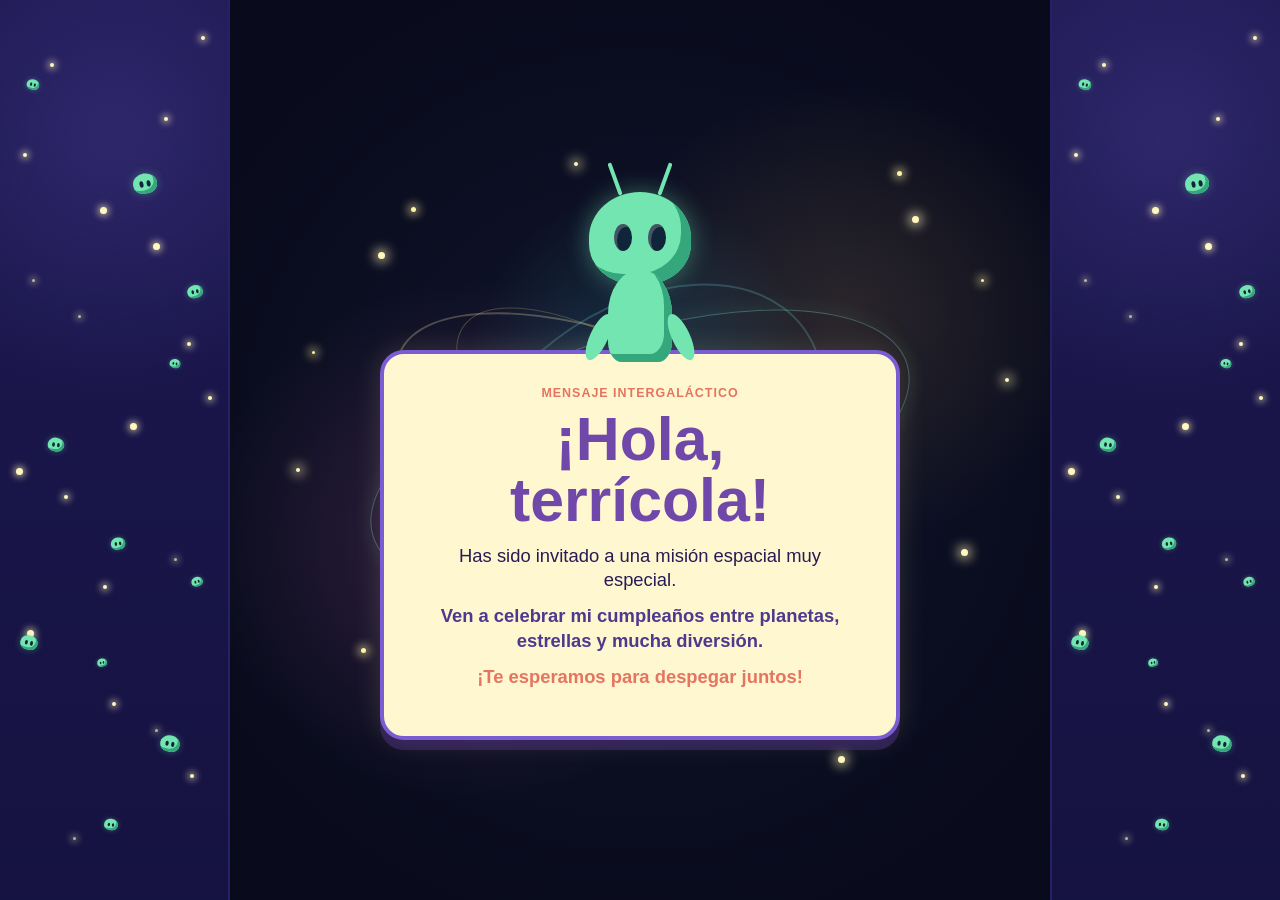
==== cumple.html @ 24489896 "dettalles de la fiesta de cumple" ====
<!doctype html>
<html lang="es">
<head>
	<meta charset="utf-8">
	<meta name="viewport" content="width=device-width, initial-scale=1">
	<title>Invitación espacial</title>
	<link rel="stylesheet" href="styles.css">
</head>
<body class="invitation-page">
	<main class="space-scene" aria-label="Invitación espacial">
		<aside class="side-panel side-panel--left" aria-hidden="true">
			<span class="star star--one"></span><span class="star star--two"></span><span class="star star--three"></span><span class="star star--four"></span><span class="star star--five"></span><span class="star star--six"></span><span class="star star--seven"></span><span class="star star--eight"></span><span class="star star--nine"></span><span class="star star--ten"></span><span class="star star--eleven"></span><span class="star star--twelve"></span><span class="star star--thirteen"></span><span class="star star--fourteen"></span><span class="star star--fifteen"></span><span class="star star--sixteen"></span><span class="star star--seventeen"></span><span class="star star--eighteen"></span><span class="star star--nineteen"></span><span class="star star--twenty"></span>
			<span class="alien alien--top"></span><span class="alien alien--middle"></span><span class="alien alien--bottom"></span><span class="alien alien--four"></span><span class="alien alien--five"></span><span class="alien alien--six"></span><span class="alien alien--seven"></span><span class="alien alien--eight"></span><span class="alien alien--nine"></span><span class="alien alien--ten"></span><span class="alien alien--eleven"></span>
		</aside>

		<section class="invitation-center" aria-live="polite">
			<div class="center-atmosphere" aria-hidden="true">
				<span class="orbit orbit--one"></span>
				<span class="orbit orbit--two"></span>
				<span class="space-particle particle--one"></span>
				<span class="space-particle particle--two"></span>
				<span class="space-particle particle--three"></span>
				<span class="space-particle particle--four"></span>
				<span class="space-particle particle--five"></span>
				<span class="space-particle particle--six"></span>
					<span class="message-star message-star--one"></span>
					<span class="message-star message-star--two"></span>
					<span class="message-star message-star--three"></span>
					<span class="message-star message-star--four"></span>
					<span class="message-star message-star--five"></span>
					<span class="message-star message-star--six"></span>
					<span class="message-star message-star--seven"></span>
					<span class="message-star message-star--eight"></span>
			</div>
			<div id="welcome-scene" class="welcome-scene">
				<div class="main-alien" aria-hidden="true">
					<div class="main-alien-head"><span></span><span></span></div>
					<div class="main-alien-body"></div>
				</div>
				<div class="invitation-card">
					<p class="invitation-kicker">Mensaje intergaláctico</p>
					<h1 id="personal-greeting">¡Hola, terrícola!</h1>
					<p>Has sido invitado a una misión espacial muy especial.</p>
					<p class="invitation-highlight">Ven a celebrar mi cumpleaños entre planetas, estrellas y mucha diversión.</p>
					<p class="invitation-signoff">¡Te esperamos para despegar juntos!</p>
				</div>
			</div>

			<div id="details-scene" class="details-scene" hidden>
				<div class="crew-alien crew-alien--left" aria-hidden="true"><div class="crew-head"><span></span><span></span></div><div class="crew-body"></div></div>
				<div class="crew-alien crew-alien--right" aria-hidden="true"><div class="crew-head"><span></span><span></span></div><div class="crew-body"></div></div>
				<div class="details-card">
					<p class="invitation-kicker">Coordenadas de la misión</p>
					<h1><span id="details-name">Terrícola</span>, ¡te esperamos!</h1>
					<div class="event-detail"><strong>Fecha</strong><span>Sábado 17 de octubre de 2026</span></div>
					<div class="event-detail"><strong>Hora</strong><span>16:00 horas</span></div>
					<div class="event-detail"><strong>Lugar</strong><span>Club Estelar, Calle de las Estrellas 42</span></div>
					<p class="details-message">No faltes... ¡trae mi regalo! O una nave espacial te llevará muy lejos.</p>
					<p class="invitation-signoff">Prepara tu traje espacial y ven a celebrar.</p>
				</div>
			</div>

			<div id="launch-scene" class="launch-scene" hidden>
				<div class="launch-copy">
					<p class="invitation-kicker">Misión iniciada</p>
					<h1>¡Despegamos!</h1>
					<p>Rumbo a la fiesta espacial</p>
				</div>
				<div class="launch-ship" aria-label="Nave espacial despegando">
					<div class="launch-dome"></div>
					<div class="launch-window launch-window--one"></div>
					<div class="launch-window launch-window--two"></div>
					<div class="launch-window launch-window--three"></div>
					<div class="launch-fin launch-fin--left"></div>
					<div class="launch-fin launch-fin--right"></div>
					<div class="launch-flame launch-flame--one"></div>
					<div class="launch-flame launch-flame--two"></div>
					<div class="launch-smoke launch-smoke--one"></div>
					<div class="launch-smoke launch-smoke--two"></div>
					<div class="launch-smoke launch-smoke--three"></div>
				</div>
				<div class="alien-cake" aria-label="Torta infantil de cumpleaños con temática extraterrestre">
					<div class="cake-planet cake-planet--left"></div>
					<div class="cake-planet cake-planet--right"></div>
					<div class="cake-candle cake-candle--one"><span></span></div>
					<div class="cake-candle cake-candle--two"><span></span></div>
					<div class="cake-candle cake-candle--three"><span></span></div>
					<div class="cake-top"><span class="cake-eye"></span><span class="cake-eye"></span></div>
					<div class="cake-layer cake-layer--top"></div>
					<div class="cake-layer cake-layer--bottom"></div>
					<p>¡Feliz cumple!</p>
				</div>
			</div>
		</section>

		<aside class="side-panel side-panel--right" aria-hidden="true">
			<span class="star star--one"></span><span class="star star--two"></span><span class="star star--three"></span><span class="star star--four"></span><span class="star star--five"></span><span class="star star--six"></span><span class="star star--seven"></span><span class="star star--eight"></span><span class="star star--nine"></span><span class="star star--ten"></span><span class="star star--eleven"></span><span class="star star--twelve"></span><span class="star star--thirteen"></span><span class="star star--fourteen"></span><span class="star star--fifteen"></span><span class="star star--sixteen"></span><span class="star star--seventeen"></span><span class="star star--eighteen"></span><span class="star star--nineteen"></span><span class="star star--twenty"></span>
			<span class="alien alien--top"></span><span class="alien alien--middle"></span><span class="alien alien--bottom"></span><span class="alien alien--four"></span><span class="alien alien--five"></span><span class="alien alien--six"></span><span class="alien alien--seven"></span><span class="alien alien--eight"></span><span class="alien alien--nine"></span><span class="alien alien--ten"></span><span class="alien alien--eleven"></span>
		</aside>
	</main>
	<script>
		const name = new URLSearchParams(window.location.search).get("nombre");
		const greeting = document.querySelector("#personal-greeting");
		const detailsName = document.querySelector("#details-name");
		const welcomeScene = document.querySelector("#welcome-scene");
		const detailsScene = document.querySelector("#details-scene");
		const launchScene = document.querySelector("#launch-scene");
		const launchShip = document.querySelector(".launch-ship");

		if (name) {
			greeting.textContent = `¡Hola, ${name}!`;
			detailsName.textContent = name;
		}

		window.setTimeout(() => {
			welcomeScene.classList.add("scene-exit");
			window.setTimeout(() => {
				welcomeScene.hidden = true;
				detailsScene.hidden = false;
				detailsScene.classList.add("scene-enter");

				window.setTimeout(() => {
					detailsScene.classList.add("scene-exit");
					window.setTimeout(() => {
						detailsScene.hidden = true;
						launchScene.hidden = false;
						launchScene.classList.add("scene-enter");
					}, 700);
				}, 8000);
			}, 700);
		}, 8000);

		launchShip.addEventListener("animationend", () => {
			launchScene.classList.add("cake-reveal");
		});
	</script>
</body>
</html>
---- styles.css ----
:root {
	--night: #090b1c;
	--panel: #171444;
	--panel-edge: #262064;
	--star: #fff7bd;
	--alien: #72e5b0;
	--alien-shadow: #35a77c;
}

* {
	box-sizing: border-box;
}

html,
body {
	min-height: 100%;
	margin: 0;
}

body {
	overflow: hidden;
	background: var(--night);
	font-family: "Trebuchet MS", "Arial Rounded MT Bold", sans-serif;
}

.space-scene {
	display: grid;
	grid-template-columns: minmax(110px, 18vw) 1fr minmax(110px, 18vw);
	min-height: 100vh;
	background: radial-gradient(circle at center, #10152c 0, var(--night) 62%);
}

.center-space {
	position: relative;
	min-width: 0;
	text-align: center;
}

.center-space h1 {
	display: flex;
	position: absolute;
	top: clamp(1.5rem, 7vh, 5rem);
	left: 50%;
	align-items: flex-start;
	justify-content: center;
	width: min(94%, 1050px);
	height: clamp(6.5rem, 15vw, 11rem);
	margin: 0;
	transform: translateX(-50%);
	color: #fff5bd;
	font-family: "Arial Rounded MT Bold", "Trebuchet MS", sans-serif;
	font-size: clamp(1.45rem, 5vw, 5rem);
	font-weight: 900;
	line-height: 1;
	letter-spacing: 0;
	text-shadow: 0 4px 0 #4b357e, 0 0 24px rgba(255, 238, 145, 0.24);
}

.center-space h1 span {
	display: block;
	flex: 0 0 auto;
}

.center-space h1 span:nth-child(1) { transform: translateY(3.4rem) rotate(-25deg); }
.center-space h1 span:nth-child(2) { transform: translateY(2.45rem) rotate(-20deg); }
.center-space h1 span:nth-child(3) { transform: translateY(1.7rem) rotate(-15deg); }
.center-space h1 span:nth-child(4) { transform: translateY(1.05rem) rotate(-11deg); }
.center-space h1 span:nth-child(5) { transform: translateY(0.55rem) rotate(-7deg); }
.center-space h1 span:nth-child(6) { transform: translateY(0.2rem) rotate(-4deg); }
.center-space h1 span:nth-child(7) { width: 0.22em; }
.center-space h1 span:nth-child(8) { transform: translateY(-0.05rem) rotate(2deg); }
.center-space h1 span:nth-child(9) { transform: translateY(-0.2rem) rotate(4deg); }
.center-space h1 span:nth-child(10) { transform: translateY(-0.25rem) rotate(5deg); }
.center-space h1 span:nth-child(11) { transform: translateY(-0.2rem) rotate(6deg); }
.center-space h1 span:nth-child(12) { width: 0.22em; }
.center-space h1 span:nth-child(13) { transform: translateY(-0.05rem) rotate(-6deg); }
.center-space h1 span:nth-child(14) { transform: translateY(0.15rem) rotate(-5deg); }
.center-space h1 span:nth-child(15) { transform: translateY(0.45rem) rotate(-4deg); }
.center-space h1 span:nth-child(16) { transform: translateY(0.8rem) rotate(-2deg); }
.center-space h1 span:nth-child(17) { transform: translateY(1.2rem) rotate(2deg); }
.center-space h1 span:nth-child(18) { transform: translateY(1.7rem) rotate(5deg); }
.center-space h1 span:nth-child(19) { transform: translateY(2.2rem) rotate(8deg); }
.center-space h1 span:nth-child(20) { transform: translateY(2.7rem) rotate(12deg); }
.center-space h1 span:nth-child(21) { transform: translateY(3.2rem) rotate(17deg); }
.center-space h1 span:nth-child(22) { transform: translateY(3.7rem) rotate(22deg); }

.landing-stage {
	position: absolute;
	top: 64%;
	left: 50%;
	width: min(92%, 620px);
	height: 330px;
	transform: translate(-50%, -42%) scale(1.2);
	transform-origin: center center;
}

.space-objects {
	position: absolute;
	inset: 0;
	z-index: 1;
}

.planet {
	position: absolute;
	display: block;
	border-radius: 50%;
	box-shadow: inset -12px -10px 0 rgba(40, 26, 94, 0.27), 0 0 18px rgba(255, 255, 255, 0.12);
	animation: planet-drift-one 4.6s ease-in-out infinite alternate;
}

.planet::after {
	content: "";
	position: absolute;
	inset: 18% 10%;
	border: 4px solid rgba(255, 239, 171, 0.5);
	border-left-color: transparent;
	border-right-color: transparent;
	border-radius: 50%;
	transform: rotate(-18deg);
}

.planet--coral {
	top: 10%;
	left: 7%;
	width: 54px;
	height: 54px;
	background: #f47f78;
}

.planet--blue {
	top: 19%;
	right: 5%;
	width: 39px;
	height: 39px;
	background: #65c8df;
	animation: planet-drift-two 5.2s ease-in-out infinite alternate;
}

.planet--gold {
	right: 9%;
	bottom: 18%;
	width: 63px;
	height: 63px;
	background: #f1c85c;
	animation: planet-drift-three 6s ease-in-out infinite alternate;
}

.planet--violet {
	bottom: 8%;
	left: 8%;
	width: 34px;
	height: 34px;
	background: #a77ce6;
	animation: planet-drift-four 4.1s ease-in-out infinite alternate;
}

.comet {
	position: absolute;
	display: block;
	width: 13px;
	height: 13px;
	border-radius: 50%;
	background: #fff3a6;
	box-shadow: 0 0 12px 4px rgba(255, 231, 117, 0.8);
	animation: comet-flight 5s linear infinite;
}

.comet::before {
	content: "";
	position: absolute;
	top: 4px;
	right: 8px;
	width: 75px;
	height: 5px;
	border-radius: 50%;
	background: linear-gradient(90deg, rgba(255, 243, 166, 0.7), transparent);
	transform: rotate(25deg);
	transform-origin: right center;
}

.comet--one {
	top: 25%;
	left: 20%;
	animation-name: comet-flight-one;
	animation-delay: -1s;
}

.comet--two {
	top: 36%;
	right: 18%;
	transform: scale(0.7);
	animation-name: comet-flight-two;
	animation-delay: -3.2s;
}

.comet--three {
	bottom: 27%;
	left: 25%;
	transform: scale(0.55);
	animation-name: comet-flight-three;
	animation-delay: -4s;
}

.spacecraft {
	position: absolute;
	top: 132px;
	left: 50%;
	z-index: 3;
	width: 150px;
	height: 92px;
	transform: translateX(-50%);
	animation: ship-arrival 3.8s cubic-bezier(0.2, 0.8, 0.25, 1) both;
}

.ship-body {
	position: absolute;
	bottom: 12px;
	left: 0;
	width: 150px;
	height: 48px;
	border: 3px solid #7a5dd3;
	border-radius: 50% 50% 42% 42%;
	background: linear-gradient(180deg, #f9d66f, #e77d62);
	box-shadow: 0 8px 0 #7547a7, 0 0 22px rgba(243, 174, 93, 0.55);
}

.ship-body span {
	position: absolute;
	top: 14px;
	width: 10px;
	height: 10px;
	border-radius: 50%;
	background: #8ef4d1;
	box-shadow: 0 0 8px #8ef4d1;
}

.ship-body span:nth-child(1) { left: 27px; }
.ship-body span:nth-child(2) { left: 67px; }
.ship-body span:nth-child(3) { right: 27px; }

.ship-dome {
	position: absolute;
	bottom: 48px;
	left: 48px;
	width: 54px;
	height: 36px;
	border: 3px solid #7a5dd3;
	border-bottom: 0;
	border-radius: 54px 54px 0 0;
	background: #78dce2;
	box-shadow: inset 0 6px rgba(255, 255, 255, 0.25);
}

.ship-leg {
	position: absolute;
	bottom: 4px;
	width: 26px;
	height: 17px;
	border-bottom: 4px solid #f9d66f;
	border-radius: 50%;
}

.ship-leg--left { left: 20px; transform: rotate(-17deg); }
.ship-leg--right { right: 20px; transform: rotate(17deg); }

.ship-flame {
	position: absolute;
	bottom: -10px;
	left: 65px;
	width: 20px;
	height: 25px;
	border-radius: 45% 45% 60% 60%;
	background: #ffef78;
	box-shadow: 0 0 18px 7px rgba(255, 135, 65, 0.55);
	animation: flame-flicker 0.18s ease-in-out infinite alternate;
}

.landing-shadow {
	position: absolute;
	bottom: 44px;
	left: 50%;
	width: 210px;
	height: 20px;
	border-radius: 50%;
	background: rgba(93, 113, 218, 0.24);
	filter: blur(5px);
	transform: translateX(-50%);
	animation: shadow-arrival 3.8s ease-out both;
}

.alien-visitor {
	position: absolute;
	left: 50%;
	z-index: 4;
	width: 64px;
	height: 100px;
	top: 50px;
	transform: translateX(-50%) translateY(70px);
	opacity: 0;
	animation: alien-emerge 0.9s 3.5s ease-out forwards;
}

.visitor-head {
	position: absolute;
	top: 0;
	left: 9px;
	width: 46px;
	height: 42px;
	border-radius: 55% 55% 48% 48%;
	background: var(--alien);
	box-shadow: inset -5px -5px 0 var(--alien-shadow), 0 0 14px rgba(114, 229, 176, 0.35);
}

.visitor-head::before,
.visitor-head::after {
	content: "";
	position: absolute;
	top: -12px;
	width: 2px;
	height: 14px;
	background: var(--alien);
}

.visitor-head::before { left: 11px; transform: rotate(-20deg); }
.visitor-head::after { right: 11px; transform: rotate(20deg); }

.visitor-head span {
	position: absolute;
	top: 15px;
	width: 8px;
	height: 12px;
	border-radius: 50%;
	background: #10243a;
}

.visitor-head span:first-child { left: 11px; }
.visitor-head span:last-child { right: 11px; }

.visitor-body {
	position: absolute;
	top: 35px;
	left: 16px;
	width: 32px;
	height: 53px;
	border-radius: 48% 48% 20% 20%;
	background: var(--alien);
	box-shadow: inset -4px -4px 0 var(--alien-shadow);
}

.speech-bubble {
	position: absolute;
	top: -58px;
	left: 45px;
	width: 235px;
	padding: 13px 15px;
	border: 3px solid #7a5dd3;
	border-radius: 16px;
	background: #fff7cf;
	color: #271b55;
	font-size: 0.9rem;
	line-height: 1.2;
	box-shadow: 5px 6px 0 rgba(74, 47, 123, 0.45);
}

.speech-bubble::before {
	content: "";
	position: absolute;
	bottom: 8px;
	left: -15px;
	width: 18px;
	height: 18px;
	border-bottom: 3px solid #7a5dd3;
	border-left: 3px solid #7a5dd3;
	background: #fff7cf;
	transform: skewY(-35deg) rotate(10deg);
}

.speech-bubble p {
	position: relative;
	z-index: 1;
	margin: 0 0 10px;
	font-weight: 700;
}

.speech-bubble form {
	display: flex;
	gap: 6px;
}

.speech-bubble input,
.speech-bubble button {
	min-height: 30px;
	border: 2px solid #7a5dd3;
	font: inherit;
}

.speech-bubble input {
	min-width: 0;
	width: 100%;
	padding: 4px 7px;
	border-radius: 8px;
}

.speech-bubble button {
	padding: 4px 8px;
	border-radius: 8px;
	background: #f3a24d;
	color: #271b55;
	font-weight: 700;
	cursor: pointer;
}

.party-button {
	display: block;
	width: 100%;
	margin-top: 8px;
	padding: 7px 9px;
	border: 0;
	border-radius: 8px;
	background: #72e5b0;
	color: #10243a;
	font: inherit;
	font-weight: 900;
	cursor: pointer;
	box-shadow: 0 3px 0 #35a77c;
}

.party-button:hover,
.party-button:focus-visible {
	background: #8ef4d1;
}

.sr-only {
	position: absolute;
	width: 1px;
	height: 1px;
	padding: 0;
	margin: -1px;
	overflow: hidden;
	clip: rect(0, 0, 0, 0);
	white-space: nowrap;
	border: 0;
}

@keyframes ship-arrival {
	0% { transform: translate(-50%, -105vh) rotate(-12deg); }
	72% { transform: translate(-50%, 0) rotate(5deg); }
	84% { transform: translate(-50%, -13px) rotate(-2deg); }
	100% { transform: translate(-50%, 0) rotate(0); }
}

@keyframes shadow-arrival {
	0%, 50% { opacity: 0; transform: translateX(-50%) scale(0.3); }
	100% { opacity: 1; transform: translateX(-50%) scale(1); }
}

@keyframes alien-emerge {
	0% { opacity: 0; transform: translateX(-50%) translateY(70px); }
	100% { opacity: 1; transform: translateX(-50%) translateY(0); }
}

@keyframes flame-flicker {
	from { transform: scaleY(0.75); }
	to { transform: scaleY(1.15); }
}

@keyframes planet-drift-one {
	from { transform: translate(-10px, -8px) rotate(-8deg); }
	to { transform: translate(15px, 11px) rotate(9deg); }
}

@keyframes planet-drift-two {
	from { transform: translate(12px, 8px) rotate(7deg); }
	to { transform: translate(-16px, -13px) rotate(-12deg); }
}

@keyframes planet-drift-three {
	from { transform: translate(-15px, 10px) rotate(5deg); }
	to { transform: translate(9px, -16px) rotate(-8deg); }
}

@keyframes planet-drift-four {
	from { transform: translate(8px, -12px) rotate(-10deg); }
	to { transform: translate(-12px, 8px) rotate(13deg); }
}

@keyframes comet-flight {
	0% { opacity: 0; transform: translate(-40px, 30px) scale(0.7); }
	15%, 75% { opacity: 1; }
	100% { opacity: 0; transform: translate(110px, -80px) scale(1); }
}

@keyframes comet-flight-one {
	0% { opacity: 0; transform: translate(-40px, 30px) rotate(10deg) scale(0.7); }
	15%, 75% { opacity: 1; }
	100% { opacity: 0; transform: translate(110px, -80px) rotate(10deg) scale(1); }
}

@keyframes comet-flight-two {
	0% { opacity: 0; transform: translate(35px, -25px) rotate(-35deg) scale(0.7); }
	15%, 75% { opacity: 1; }
	100% { opacity: 0; transform: translate(-120px, 90px) rotate(-35deg) scale(1); }
}

@keyframes comet-flight-three {
	0% { opacity: 0; transform: translate(-20px, -35px) rotate(65deg) scale(0.7); }
	15%, 75% { opacity: 1; }
	100% { opacity: 0; transform: translate(75px, 105px) rotate(65deg) scale(1); }
}

.side-panel {
	position: relative;
	overflow: hidden;
	min-height: 100vh;
	border-color: var(--panel-edge);
	background-color: var(--panel);
	background-image:
		radial-gradient(circle at 50% 15%, rgba(77, 65, 153, 0.38), transparent 34%),
		linear-gradient(180deg, rgba(34, 27, 91, 0.55), rgba(15, 13, 53, 0.2));
}

.side-panel--left {
	border-right: 2px solid var(--panel-edge);
}

.side-panel--right {
	border-left: 2px solid var(--panel-edge);
}

.star {
	position: absolute;
	width: 4px;
	aspect-ratio: 1;
	border-radius: 50%;
	background: var(--star);
	box-shadow: 0 0 7px 2px rgba(255, 247, 189, 0.65);
}

.side-panel .star {
	animation: side-star-twinkle 2.6s ease-in-out infinite alternate;
}

.side-panel .star--two,
.side-panel .star--seven,
.side-panel .star--thirteen,
.side-panel .star--nineteen {
	animation-delay: -0.9s;
}

.side-panel .star--four,
.side-panel .star--ten,
.side-panel .star--sixteen {
	animation-delay: -1.7s;
}

.star:nth-child(3n) {
	width: 7px;
}

.star:nth-child(4n) {
	width: 3px;
	opacity: 0.7;
}

.star--one { top: 7%; left: 22%; }
.star--two { top: 13%; left: 72%; }
.star--three { top: 23%; left: 44%; }
.star--four { top: 31%; left: 14%; }
.star--five { top: 38%; left: 82%; }
.star--six { top: 47%; left: 57%; }
.star--seven { top: 55%; left: 28%; }
.star--eight { top: 62%; left: 76%; }
.star--nine { top: 70%; left: 12%; }
.star--ten { top: 78%; left: 49%; }
.star--eleven { top: 86%; left: 83%; }
.star--twelve { top: 93%; left: 32%; }
.star--thirteen { top: 4%; left: 88%; }
.star--fourteen { top: 17%; left: 10%; }
.star--fifteen { top: 27%; left: 67%; }
.star--sixteen { top: 35%; left: 34%; }
.star--seventeen { top: 44%; left: 91%; }
.star--eighteen { top: 52%; left: 7%; }
.star--nineteen { top: 65%; left: 45%; }
.star--twenty { top: 81%; left: 68%; }

.alien {
	position: absolute;
	width: 30px;
	height: 25px;
	border-radius: 55% 55% 48% 48%;
	background: var(--alien);
	box-shadow: inset -4px -4px 0 var(--alien-shadow), 0 0 12px rgba(114, 229, 176, 0.35);
}

.side-panel .alien {
	animation: side-alien-float 3.4s ease-in-out infinite alternate;
}

.side-panel .alien--middle,
.side-panel .alien--six,
.side-panel .alien--ten {
	animation-delay: -1.2s;
}

.side-panel .alien--bottom,
.side-panel .alien--seven,
.side-panel .alien--eleven {
	animation-delay: -2.1s;
}

.alien::before,
.alien::after {
	content: "";
	position: absolute;
	top: 9px;
	width: 5px;
	height: 8px;
	border-radius: 50%;
	background: #10243a;
}

.alien::before { left: 8px; }
.alien::after { right: 8px; }

.alien--top {
	top: 19%;
	left: 57%;
	transform: rotate(-9deg) scale(0.8);
}

.alien--middle {
	top: 48%;
	left: 18%;
	transform: rotate(7deg) scale(0.55);
}

.alien--bottom {
	right: 19%;
	bottom: 16%;
	transform: rotate(12deg) scale(0.65);
}

.alien--four {
	top: 8%;
	left: 8%;
	transform: rotate(15deg) scale(0.42);
}

.alien--five {
	top: 31%;
	right: 8%;
	transform: rotate(-13deg) scale(0.52);
}

.alien--six {
	top: 39%;
	left: 70%;
	transform: rotate(10deg) scale(0.36);
}

.alien--seven {
	top: 59%;
	left: 45%;
	transform: rotate(-8deg) scale(0.48);
}

.alien--eight {
	top: 70%;
	left: 6%;
	transform: rotate(13deg) scale(0.58);
}

.alien--nine {
	right: 7%;
	bottom: 34%;
	transform: rotate(-16deg) scale(0.38);
}

.alien--ten {
	right: 45%;
	bottom: 7%;
	transform: rotate(7deg) scale(0.46);
}

.alien--eleven {
	left: 38%;
	bottom: 25%;
	transform: rotate(-11deg) scale(0.32);
}

.alien--top::marker,
.alien--bottom::marker {
	content: "";
}

@media (max-width: 520px) {
	.space-scene {
		grid-template-columns: 28vw 1fr 28vw;
	}

	.landing-stage {
		top: 61%;
		transform: translate(-50%, -42%) scale(0.82);
	}

	.side-panel--left {
		border-right-width: 1px;
	}

	.side-panel--right {
		border-left-width: 1px;
	}

	.alien {
		transform: scale(0.7);
	}
}

.invitation-center {
	position: relative;
	display: flex;
	flex-direction: column;
	align-items: center;
	justify-content: center;
	min-width: 0;
	padding: 4rem 2rem 2rem;
	text-align: center;
}

.welcome-scene {
	display: flex;
	position: relative;
	flex-direction: column;
	align-items: center;
	justify-content: center;
	width: 100%;
	height: 100%;
}

.welcome-scene[hidden] {
	display: none;
}

.scene-exit {
	animation: scene-exit 0.7s ease-in forwards;
}

.details-scene {
	display: flex;
	position: relative;
	flex-direction: column;
	align-items: center;
	justify-content: center;
	width: 100%;
	height: 100%;
}

.details-scene[hidden] {
	display: none;
}

.launch-scene {
	display: flex;
	position: relative;
	flex-direction: column;
	align-items: center;
	justify-content: center;
	width: 100%;
	height: 100%;
	min-height: 100vh;
	overflow: hidden;
}

.launch-scene[hidden] {
	display: none;
}

.launch-copy {
	position: absolute;
	top: 1.5%;
	z-index: 5;
	color: #fff5bd;
	text-align: center;
	text-shadow: 0 4px 0 #4b357e, 0 0 20px rgba(255, 238, 145, 0.35);
}

.launch-copy .invitation-kicker {
	margin-bottom: 0.5rem;
	color: #8ef4d1;
}

.launch-copy h1 {
	margin: 0;
	font-family: "Arial Rounded MT Bold", "Trebuchet MS", sans-serif;
	font-size: clamp(2.7rem, 7vw, 6rem);
	line-height: 0.95;
}

.launch-copy p:last-child {
	margin: 0.8rem 0 0;
	font-size: clamp(1rem, 2.2vw, 1.4rem);
	font-weight: 700;
}

.launch-ship {
	position: relative;
	z-index: 4;
	width: 250px;
	height: 410px;
	margin-top: 5rem;
	animation: launch-takeoff 5.5s cubic-bezier(0.32, 0.05, 0.7, 0.25) forwards;
}

.launch-ship::after {
	content: "";
	position: absolute;
	bottom: -35px;
	left: 50%;
	width: 260px;
	height: 32px;
	border-radius: 50%;
	background: rgba(114, 229, 176, 0.24);
	filter: blur(9px);
	transform: translateX(-50%);
}

.launch-dome {
	position: absolute;
	top: 0;
	left: 50px;
	width: 150px;
	height: 122px;
	border: 8px solid #6948a4;
	border-bottom: 0;
	border-radius: 150px 150px 0 0;
	background: linear-gradient(135deg, #93f0e2, #4eb4dc);
	box-shadow: inset 15px 12px rgba(255, 255, 255, 0.32), 0 0 28px rgba(120, 220, 226, 0.42);
}

.launch-dome::after {
	content: "";
	position: absolute;
	top: 18px;
	left: 30px;
	width: 30px;
	height: 50px;
	border-radius: 50%;
	background: rgba(255, 255, 255, 0.38);
	transform: rotate(28deg);
}

.launch-window {
	position: absolute;
	top: 150px;
	z-index: 2;
	width: 38px;
	height: 38px;
	border: 4px solid #6948a4;
	border-radius: 50%;
	background: #8ef4d1;
	box-shadow: 0 0 14px rgba(142, 244, 209, 0.8);
}

.launch-window--one { left: 36px; }
.launch-window--two { left: 106px; background: #fff0a2; }
.launch-window--three { right: 36px; background: #f79b86; }

.launch-ship::before {
	content: "";
	position: absolute;
	top: 100px;
	left: 0;
	width: 250px;
	height: 210px;
	border: 8px solid #6948a4;
	border-radius: 50% 50% 26% 26%;
	background: linear-gradient(180deg, #f7d56c 0%, #ec8a67 62%, #cb5d83 100%);
	box-shadow: inset -16px -12px rgba(104, 45, 127, 0.2), 0 12px 0 #7043a1, 0 0 32px rgba(243, 174, 93, 0.5);
}

.launch-fin {
	position: absolute;
	top: 245px;
	z-index: 1;
	width: 65px;
	height: 105px;
	background: #7147a7;
}

.launch-fin--left {
	left: -22px;
	border-radius: 80% 0 20% 20%;
	transform: rotate(15deg);
}

.launch-fin--right {
	right: -22px;
	border-radius: 0 80% 20% 20%;
	transform: rotate(-15deg);
}

.launch-flame {
	position: absolute;
	z-index: 0;
	border-radius: 50% 50% 65% 65%;
	background: #fff3a6;
	box-shadow: 0 0 30px 13px rgba(255, 132, 64, 0.65);
	animation: launch-flame 0.24s ease-in-out infinite alternate;
}

.launch-flame--one {
	bottom: -105px;
	left: 68px;
	width: 58px;
	height: 135px;
}

.launch-flame--two {
	bottom: -84px;
	left: 142px;
	width: 40px;
	height: 108px;
	background: #ffb65c;
	animation-delay: -0.12s;
}

.launch-smoke {
	position: absolute;
	z-index: 0;
	border-radius: 50%;
	background: rgba(221, 231, 255, 0.35);
	filter: blur(3px);
	animation: smoke-rise 2.5s ease-out infinite;
}

.launch-smoke--one { bottom: -48px; left: -4px; width: 70px; height: 45px; }
.launch-smoke--two { right: -2px; bottom: -58px; width: 90px; height: 52px; animation-delay: -0.8s; }
.launch-smoke--three { bottom: -82px; left: 74px; width: 110px; height: 55px; animation-delay: -1.4s; }

.alien-cake {
	position: absolute;
	left: 50%;
	top: 49%;
	z-index: 6;
	width: 310px;
	height: 250px;
	text-align: center;
	transform: translate(-50%, -50%) scale(0.55);
	opacity: 0;
}

.cake-reveal .alien-cake {
	animation: cake-arrival 1.1s cubic-bezier(0.2, 0.9, 0.3, 1.2) forwards;
}

.cake-layer {
	position: absolute;
	left: 35px;
	width: 240px;
	border: 6px solid #6948a4;
	border-radius: 24px 24px 18px 18px;
	box-shadow: inset -12px -8px rgba(92, 43, 128, 0.18), 0 8px 0 rgba(74, 47, 123, 0.5);
}

.cake-layer--bottom {
	bottom: 30px;
	height: 86px;
	background: linear-gradient(180deg, #f28d74, #dc6686);
}

.cake-layer--top {
	bottom: 103px;
	height: 72px;
	border-radius: 20px 20px 14px 14px;
	background: linear-gradient(180deg, #77ded0, #4fb5d2);
}

.cake-top {
	position: absolute;
	bottom: 157px;
	left: 48px;
	width: 214px;
	height: 36px;
	border: 6px solid #6948a4;
	border-radius: 50%;
	background: #fff1a2;
	box-shadow: 0 5px 0 rgba(74, 47, 123, 0.35);
}

.cake-eye {
	position: absolute;
	top: 9px;
	width: 11px;
	height: 15px;
	border-radius: 50%;
	background: #10243a;
}

.cake-eye:first-child { left: 82px; }
.cake-eye:last-child { right: 82px; }

.cake-candle {
	position: absolute;
	bottom: 183px;
	width: 13px;
	height: 42px;
	border: 3px solid #6948a4;
	border-radius: 8px 8px 3px 3px;
	background: #f9d66f;
	z-index: 2;
}

.cake-candle--one { left: 91px; }
.cake-candle--two { left: 148px; background: #f28d74; }
.cake-candle--three { right: 91px; background: #77ded0; }

.cake-candle span {
	position: absolute;
	left: 1px;
	top: -23px;
	width: 7px;
	height: 15px;
	border-radius: 50% 50% 50% 0;
	background: #ffef78;
	box-shadow: 0 0 12px 4px rgba(255, 135, 65, 0.65);
	transform: rotate(45deg);
	animation: candle-flicker 0.3s ease-in-out infinite alternate;
}

.cake-planet {
	position: absolute;
	z-index: 3;
	width: 38px;
	height: 38px;
	border: 4px solid #6948a4;
	border-radius: 50%;
	box-shadow: inset -6px -5px rgba(74, 47, 123, 0.25);
}

.cake-planet--left {
	left: 4px;
	bottom: 59px;
	background: #f6c95f;
}

.cake-planet--right {
	right: 4px;
	bottom: 94px;
	background: #9c7be5;
}

.alien-cake p {
	position: absolute;
	bottom: -3px;
	left: 0;
	width: 100%;
	margin: 0;
	color: #fff5bd;
	font-family: "Arial Rounded MT Bold", "Trebuchet MS", sans-serif;
	font-size: 1.8rem;
	font-weight: 900;
	text-shadow: 0 4px 0 #4b357e;
}

.scene-enter {
	animation: scene-enter 0.9s ease-out both;
}

.details-card {
	position: relative;
	z-index: 2;
	width: min(100%, 520px);
	padding: 1.8rem 2rem 1.9rem;
	border: 4px solid #7a5dd3;
	border-radius: 24px;
	background: #fff7cf;
	color: #271b55;
	box-shadow: 0 10px 0 rgba(74, 47, 123, 0.55), 0 0 30px rgba(255, 239, 166, 0.18);
	text-align: center;
}

.details-card h1 {
	margin: 0 0 1.1rem;
	color: #7048aa;
	font-family: "Arial Rounded MT Bold", "Trebuchet MS", sans-serif;
	font-size: clamp(1.8rem, 4.5vw, 3.3rem);
	line-height: 1.02;
}

.event-detail {
	display: flex;
	align-items: center;
	justify-content: space-between;
	gap: 1rem;
	padding: 0.65rem 0;
	border-top: 2px dashed rgba(122, 93, 211, 0.3);
	text-align: left;
}

.event-detail strong {
	min-width: 72px;
	color: #e57462;
}

.event-detail span {
	flex: 1;
	font-weight: 700;
	text-align: right;
}

.details-message {
	margin: 1rem 0 0;
	color: #4d398d;
	font-size: 1.08rem;
	font-weight: 900;
	line-height: 1.3;
}

.crew-alien {
	position: absolute;
	z-index: 3;
	width: 70px;
	height: 108px;
	animation: crew-float 3s ease-in-out infinite alternate;
}

.crew-alien--left {
	left: max(1%, calc(50% - 300px));
	top: 22%;
	transform: rotate(-9deg) scale(0.85);
}

.crew-alien--right {
	right: max(1%, calc(50% - 300px));
	top: 29%;
	transform: rotate(9deg) scale(0.75);
	animation-delay: -1.3s;
}

.crew-alien--tiny {
	bottom: 13%;
	left: 50%;
	transform: translateX(-50%) scale(0.55);
	animation-delay: -2s;
}

.crew-head {
	position: absolute;
	top: 0;
	left: 8px;
	width: 54px;
	height: 48px;
	border-radius: 55% 55% 48% 48%;
	background: var(--alien);
	box-shadow: inset -5px -5px 0 var(--alien-shadow), 0 0 14px rgba(114, 229, 176, 0.35);
}

.crew-head::before,
.crew-head::after {
	content: "";
	position: absolute;
	top: -14px;
	width: 2px;
	height: 17px;
	background: var(--alien);
}

.crew-head::before { left: 13px; transform: rotate(-20deg); }
.crew-head::after { right: 13px; transform: rotate(20deg); }

.crew-head span {
	position: absolute;
	top: 17px;
	width: 9px;
	height: 13px;
	border-radius: 50%;
	background: #10243a;
}

.crew-head span:first-child { left: 13px; }
.crew-head span:last-child { right: 13px; }

.crew-body {
	position: absolute;
	top: 42px;
	left: 18px;
	width: 34px;
	height: 62px;
	border-radius: 48% 48% 20% 20%;
	background: var(--alien);
	box-shadow: inset -5px -5px 0 var(--alien-shadow);
}

.center-atmosphere {
	position: absolute;
	inset: 0;
	overflow: hidden;
	background:
		radial-gradient(ellipse at 50% 45%, rgba(80, 210, 215, 0.2), transparent 31%),
		radial-gradient(ellipse at 30% 60%, rgba(222, 105, 185, 0.18), transparent 34%),
		radial-gradient(ellipse at 75% 35%, rgba(247, 187, 90, 0.13), transparent 28%);
}

.center-atmosphere::before,
.center-atmosphere::after {
	content: "";
	position: absolute;
	left: 50%;
	top: 50%;
	border-radius: 50%;
	border: 1px solid rgba(142, 244, 209, 0.3);
	transform: translate(-50%, -50%) rotate(-18deg);
}

.center-atmosphere::before {
	width: min(80%, 560px);
	height: 230px;
	box-shadow: 0 0 22px rgba(114, 229, 176, 0.1);
}

.center-atmosphere::after {
	width: min(64%, 430px);
	height: 170px;
	border-color: rgba(255, 218, 112, 0.24);
	transform: translate(-50%, -50%) rotate(35deg);
}

.orbit {
	position: absolute;
	left: 50%;
	top: 50%;
	width: min(78%, 520px);
	height: 210px;
	border: 2px solid rgba(255, 247, 189, 0.25);
	border-radius: 50%;
	transform: translate(-50%, -50%) rotate(22deg);
	animation: orbit-spin 16s linear infinite;
}

.orbit--two {
	width: min(63%, 410px);
	height: 280px;
	border-color: rgba(120, 220, 226, 0.22);
	transform: translate(-50%, -50%) rotate(-37deg);
	animation-duration: 21s;
	animation-direction: reverse;
}

.space-particle {
	position: absolute;
	width: 5px;
	height: 5px;
	border-radius: 50%;
	background: #fff3a6;
	box-shadow: 0 0 10px 3px rgba(255, 239, 166, 0.65);
	animation: particle-drift 4s ease-in-out infinite alternate;
}

.particle--one { top: 23%; left: 22%; }
.particle--two { top: 19%; right: 18%; animation-delay: -1.5s; }
.particle--three { top: 72%; left: 16%; animation-delay: -2.3s; }
.particle--four { top: 78%; right: 23%; animation-delay: -0.8s; }
.particle--five { top: 39%; left: 10%; width: 3px; height: 3px; animation-delay: -3s; }
.particle--six { top: 31%; right: 8%; width: 3px; height: 3px; animation-delay: -1s; }

.message-star {
	position: absolute;
	width: 7px;
	height: 7px;
	border-radius: 50%;
	background: #fff7bd;
	box-shadow: 0 0 12px 3px rgba(255, 247, 189, 0.8);
	animation: message-star-twinkle 2.4s ease-in-out infinite alternate;
}

.message-star--one { top: 28%; left: 18%; }
.message-star--two { top: 18%; left: 42%; width: 4px; height: 4px; animation-delay: -0.8s; }
.message-star--three { top: 24%; right: 16%; animation-delay: -1.4s; }
.message-star--four { top: 52%; left: 8%; width: 4px; height: 4px; animation-delay: -1.9s; }
.message-star--five { top: 61%; right: 10%; animation-delay: -0.4s; }
.message-star--six { top: 78%; left: 20%; width: 4px; height: 4px; animation-delay: -1.1s; }
.message-star--seven { top: 84%; right: 25%; animation-delay: -2s; }
.message-star--eight { top: 42%; right: 5%; width: 4px; height: 4px; animation-delay: -0.2s; }

.main-alien {
	position: relative;
	z-index: 2;
	width: 126px;
	height: 172px;
	margin-bottom: -14px;
	animation: main-alien-float 3.2s ease-in-out infinite;
}

.main-alien-head {
	position: absolute;
	top: 0;
	left: 12px;
	width: 102px;
	height: 92px;
	border-radius: 55% 55% 48% 48%;
	background: var(--alien);
	box-shadow: inset -10px -10px 0 var(--alien-shadow), 0 0 24px rgba(114, 229, 176, 0.42);
}

.main-alien-head::before,
.main-alien-head::after {
	content: "";
	position: absolute;
	top: -30px;
	width: 4px;
	height: 34px;
	border-radius: 4px;
	background: var(--alien);
}

.main-alien-head::before { left: 24px; transform: rotate(-20deg); }
.main-alien-head::after { right: 24px; transform: rotate(20deg); }

.main-alien-head span {
	position: absolute;
	top: 32px;
	width: 18px;
	height: 27px;
	border-radius: 50%;
	background: #10243a;
	box-shadow: inset 3px 3px 0 rgba(255, 255, 255, 0.22);
}

.main-alien-head span:first-child { left: 25px; }
.main-alien-head span:last-child { right: 25px; }

.main-alien-body {
	position: absolute;
	top: 78px;
	left: 31px;
	width: 64px;
	height: 92px;
	border-radius: 48% 48% 22% 22%;
	background: var(--alien);
	box-shadow: inset -8px -8px 0 var(--alien-shadow);
}

.main-alien-body::before,
.main-alien-body::after {
	content: "";
	position: absolute;
	bottom: 0;
	width: 18px;
	height: 50px;
	border-radius: 50%;
	background: var(--alien);
}

.main-alien-body::before { left: -18px; transform: rotate(25deg); }
.main-alien-body::after { right: -18px; transform: rotate(-25deg); }

.invitation-card {
	position: relative;
	z-index: 1;
	width: min(100%, 520px);
	padding: 2rem 2.4rem 2.2rem;
	border: 4px solid #7a5dd3;
	border-radius: 24px;
	background: #fff7cf;
	color: #271b55;
	box-shadow: 0 10px 0 rgba(74, 47, 123, 0.55), 0 0 28px rgba(255, 239, 166, 0.15);
	animation: invitation-reveal 1s 0.25s both;
}

.invitation-kicker {
	margin: 0 0 0.6rem;
	color: #e57462;
	font-size: 0.78rem;
	font-weight: 900;
	letter-spacing: 0.08em;
	text-transform: uppercase;
}

.invitation-card h1 {
	margin: 0 0 0.8rem;
	color: #7048aa;
	font-family: "Arial Rounded MT Bold", "Trebuchet MS", sans-serif;
	font-size: clamp(2rem, 5vw, 3.8rem);
	line-height: 1;
}

.invitation-card p:not(.invitation-kicker) {
	margin: 0.7rem 0;
	font-size: clamp(1rem, 2vw, 1.15rem);
	line-height: 1.35;
}

.invitation-card .invitation-highlight {
	color: #4d398d;
	font-weight: 900;
}

.invitation-card .invitation-signoff {
	margin-top: 1.2rem;
	color: #e57462;
	font-weight: 900;
}

@keyframes main-alien-float {
	0%, 100% { transform: translateY(0) rotate(-2deg); }
	50% { transform: translateY(-12px) rotate(2deg); }
}

@keyframes invitation-reveal {
	from { opacity: 0; transform: translateY(24px) scale(0.96); }
	to { opacity: 1; transform: translateY(0) scale(1); }
}

@keyframes scene-exit {
	to { opacity: 0; transform: translateY(-18px) scale(0.97); }
}

@keyframes scene-enter {
	from { opacity: 0; transform: translateY(20px) scale(0.96); }
	to { opacity: 1; transform: translateY(0) scale(1); }
}

@keyframes crew-float {
	from { margin-top: -5px; }
	to { margin-top: 10px; }
}

@keyframes launch-takeoff {
	0% { transform: translateY(20px) rotate(-1deg); }
	18% { transform: translateY(8px) rotate(1deg); }
	35% { transform: translateY(-18px) rotate(-1deg); }
	55% { transform: translateY(-190px) rotate(2deg); }
	100% { transform: translateY(-125vh) rotate(-4deg); }
}

@keyframes launch-flame {
	from { transform: scaleY(0.82) scaleX(0.9); opacity: 0.78; }
	to { transform: scaleY(1.14) scaleX(1.08); opacity: 1; }
}

@keyframes smoke-rise {
	0% { opacity: 0.05; transform: translateY(10px) scale(0.65); }
	35% { opacity: 0.7; }
	100% { opacity: 0; transform: translateY(70px) scale(1.35); }
}

@keyframes cake-arrival {
	0% { opacity: 0; transform: translate(-50%, -34%) scale(0.35) rotate(-5deg); }
	70% { opacity: 1; transform: translate(-50%, -52%) scale(0.84) rotate(2deg); }
	100% { opacity: 1; transform: translate(-50%, -50%) scale(0.8) rotate(0); }
}

@keyframes candle-flicker {
	from { opacity: 0.7; transform: rotate(38deg) scale(0.85); }
	to { opacity: 1; transform: rotate(52deg) scale(1.15); }
}

@keyframes orbit-spin {
	from { transform: translate(-50%, -50%) rotate(22deg); }
	to { transform: translate(-50%, -50%) rotate(382deg); }
}

@keyframes particle-drift {
	from { opacity: 0.35; transform: translate(0, 8px) scale(0.7); }
	to { opacity: 1; transform: translate(12px, -10px) scale(1.35); }
}

@keyframes message-star-twinkle {
	from { opacity: 0.35; transform: scale(0.65); }
	to { opacity: 1; transform: scale(1.3); }
}

@keyframes side-star-twinkle {
	from {
		opacity: 0.42;
		box-shadow: 0 0 4px 1px rgba(255, 247, 189, 0.35);
		transform: scale(0.72);
	}
	to {
		opacity: 1;
		box-shadow: 0 0 12px 4px rgba(255, 247, 189, 0.9);
		transform: scale(1.28);
	}
}

@keyframes side-alien-float {
	from {
		margin-top: -5px;
		opacity: 0.72;
	}
	to {
		margin-top: 8px;
		opacity: 1;
	}
}

@media (max-width: 520px) {
	.invitation-center {
		padding: 3rem 1rem 1.5rem;
	}

	.main-alien {
		width: 92px;
		height: 126px;
		transform: scale(0.76);
		transform-origin: bottom center;
	}

	.invitation-card {
		padding: 1.4rem 1.1rem 1.5rem;
		border-width: 3px;
	}

	.details-card {
		width: calc(100% - 1rem);
		padding: 1.3rem 1rem 1.5rem;
		border-width: 3px;
	}

	.event-detail {
		align-items: flex-start;
		gap: 0.5rem;
	}

	.event-detail span {
		font-size: 0.9rem;
	}

	.crew-alien--left {
		left: -12px;
		top: 16%;
		transform: rotate(-9deg) scale(0.52);
	}

	.crew-alien--right {
		right: -12px;
		top: 20%;
		transform: rotate(9deg) scale(0.48);
	}

	.crew-alien--tiny {
		bottom: 7%;
		transform: translateX(-50%) scale(0.4);
	}

	.launch-copy {
		top: 2%;
	}

	.launch-ship {
		transform: scale(0.68);
		transform-origin: center center;
	}

	.alien-cake {
		transform: translate(-50%, -50%) scale(0.68);
	}
}
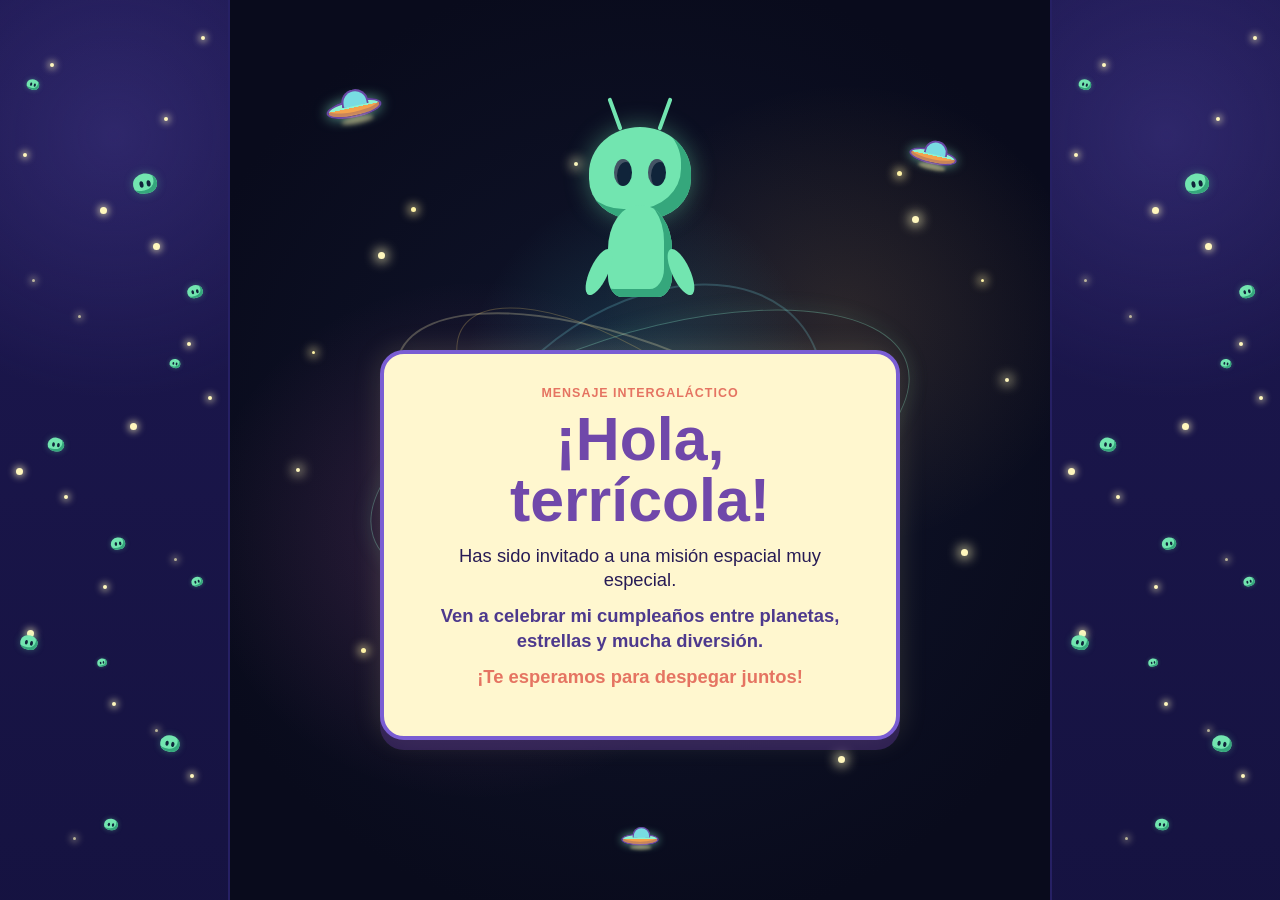
==== commit af334924: "el texto se modifico y se agregaron imagenes" ====
--- a/cumple.html
+++ b/cumple.html
@@ -33,6 +33,11 @@
 					<span class="message-star message-star--eight"></span>
 			</div>
 			<div id="welcome-scene" class="welcome-scene">
+				<div class="ufo-field" aria-hidden="true">
+					<span class="ufo ufo--top-left"></span>
+					<span class="ufo ufo--top-right"></span>
+					<span class="ufo ufo--bottom"></span>
+				</div>
 				<div class="main-alien" aria-hidden="true">
 					<div class="main-alien-head"><span></span><span></span></div>
 					<div class="main-alien-body"></div>
@@ -47,8 +52,14 @@
 			</div>
 
 			<div id="details-scene" class="details-scene" hidden>
+				<div class="ufo-field details-ufo-field" aria-hidden="true">
+					<span class="ufo details-ufo--left"></span>
+					<span class="ufo details-ufo--right"></span>
+					<span class="ufo details-ufo--bottom"></span>
+				</div>
 				<div class="crew-alien crew-alien--left" aria-hidden="true"><div class="crew-head"><span></span><span></span></div><div class="crew-body"></div></div>
 				<div class="crew-alien crew-alien--right" aria-hidden="true"><div class="crew-head"><span></span><span></span></div><div class="crew-body"></div></div>
+				<div class="crew-alien crew-alien--female" aria-hidden="true"><div class="crew-head"><span></span><span></span></div><div class="crew-body"></div></div>
 				<div class="details-card">
 					<p class="invitation-kicker">Coordenadas de la misión</p>
 					<h1><span id="details-name">Terrícola</span>, ¡te esperamos!</h1>
@@ -61,6 +72,11 @@
 			</div>
 
 			<div id="launch-scene" class="launch-scene" hidden>
+				<div class="ufo-field launch-ufo-field" aria-hidden="true">
+					<span class="ufo launch-ufo--left"></span>
+					<span class="ufo launch-ufo--right"></span>
+					<span class="ufo launch-ufo--top"></span>
+				</div>
 				<div class="launch-copy">
 					<p class="invitation-kicker">Misión iniciada</p>
 					<h1>¡Despegamos!</h1>
--- a/styles.css
+++ b/styles.css
@@ -695,12 +695,46 @@
 
 @media (max-width: 520px) {
 	.space-scene {
-		grid-template-columns: 28vw 1fr 28vw;
+		grid-template-columns: minmax(56px, 17vw) minmax(0, 1fr) minmax(56px, 17vw);
 	}
 
 	.landing-stage {
 		top: 61%;
 		transform: translate(-50%, -42%) scale(0.82);
+	}
+
+	.alien-visitor {
+		top: 110px;
+		width: 64px;
+	}
+
+	.speech-bubble {
+		top: -170px;
+		left: 50%;
+		width: min(92vw, 300px);
+		padding: 12px 13px;
+		transform: translateX(-50%);
+		font-size: 0.86rem;
+	}
+
+	.speech-bubble::before {
+		top: auto;
+		right: auto;
+		bottom: -12px;
+		left: 50%;
+		width: 18px;
+		height: 18px;
+		transform: translateX(-50%) rotate(-45deg);
+	}
+
+	.speech-bubble form {
+		gap: 5px;
+	}
+
+	.speech-bubble button {
+		padding-right: 6px;
+		padding-left: 6px;
+		font-size: 0.78rem;
 	}
 
 	.side-panel--left {
@@ -775,11 +809,39 @@
 	display: none;
 }
 
+.launch-ufo-field {
+	z-index: 2;
+}
+
+.launch-ufo--left {
+	top: 34%;
+	left: 5%;
+	transform: rotate(-14deg) scale(0.62);
+}
+
+.launch-ufo--right {
+	top: 42%;
+	right: 4%;
+	transform: rotate(14deg) scale(0.54);
+	animation-delay: -1.1s;
+}
+
+.launch-ufo--top {
+	top: 20%;
+	left: 50%;
+	transform: translateX(-50%) scale(0.42);
+	animation-delay: -2s;
+}
+
 .launch-copy {
 	position: absolute;
 	top: 1.5%;
+	left: 50%;
+	width: min(94vw, 760px);
+	padding: 0 0.5rem;
 	z-index: 5;
 	color: #fff5bd;
+	transform: translateX(-50%);
 	text-align: center;
 	text-shadow: 0 4px 0 #4b357e, 0 0 20px rgba(255, 238, 145, 0.35);
 }
@@ -792,8 +854,9 @@
 .launch-copy h1 {
 	margin: 0;
 	font-family: "Arial Rounded MT Bold", "Trebuchet MS", sans-serif;
-	font-size: clamp(2.7rem, 7vw, 6rem);
+	font-size: clamp(2rem, 6vw, 5.5rem);
 	line-height: 0.95;
+	white-space: nowrap;
 }
 
 .launch-copy p:last-child {
@@ -1126,15 +1189,43 @@
 
 .crew-alien--left {
 	left: max(1%, calc(50% - 300px));
-	top: 22%;
+	top: 2%;
 	transform: rotate(-9deg) scale(0.85);
 }
 
 .crew-alien--right {
 	right: max(1%, calc(50% - 300px));
-	top: 29%;
+	top: 7%;
 	transform: rotate(9deg) scale(0.75);
 	animation-delay: -1.3s;
+}
+
+.crew-alien--female {
+	top: -2%;
+	left: 50%;
+	transform: translateX(-50%) scale(0.62);
+	animation-delay: -0.6s;
+}
+
+.crew-alien--female::before,
+.crew-alien--female::after {
+	content: "";
+	position: absolute;
+	top: 5px;
+	z-index: 2;
+	width: 22px;
+	height: 18px;
+	border-radius: 50% 50% 0 50%;
+	background: #f28dba;
+}
+
+.crew-alien--female::before { left: 3px; transform: rotate(25deg); }
+.crew-alien--female::after { right: 3px; transform: rotate(65deg); }
+
+.crew-alien--female .crew-head,
+.crew-alien--female .crew-body {
+	background: #f29ac1;
+	box-shadow: inset -5px -5px 0 #c95d91, 0 0 14px rgba(242, 154, 193, 0.35);
 }
 
 .crew-alien--tiny {
@@ -1284,11 +1375,124 @@
 
 .main-alien {
 	position: relative;
+	top: -65px;
 	z-index: 2;
 	width: 126px;
 	height: 172px;
 	margin-bottom: -14px;
 	animation: main-alien-float 3.2s ease-in-out infinite;
+}
+
+.ufo-field {
+	position: absolute;
+	inset: 0;
+	z-index: 1;
+	pointer-events: none;
+}
+
+.ufo {
+	position: absolute;
+	display: block;
+	width: 78px;
+	height: 25px;
+	border: 3px solid #6948a4;
+	border-radius: 50%;
+	background: linear-gradient(180deg, #8ef4d1 0 42%, #f3a24d 43% 100%);
+	box-shadow: 0 0 18px rgba(142, 244, 209, 0.65), inset 0 -5px rgba(74, 47, 123, 0.25);
+	animation: ufo-hover 3.8s ease-in-out infinite alternate;
+}
+
+.ufo::before {
+	content: "";
+	position: absolute;
+	top: -17px;
+	left: 20px;
+	width: 32px;
+	height: 20px;
+	border: 3px solid #6948a4;
+	border-bottom: 0;
+	border-radius: 32px 32px 0 0;
+	background: #78dce2;
+}
+
+.ufo::after {
+	content: "";
+	position: absolute;
+	left: 15px;
+	bottom: -12px;
+	width: 45px;
+	height: 10px;
+	border-radius: 50%;
+	background: rgba(255, 239, 166, 0.48);
+	filter: blur(3px);
+}
+
+.ufo--top-left {
+	top: 4%;
+	left: 7%;
+	transform: rotate(-12deg) scale(0.72);
+}
+
+.ufo--top-right {
+	top: 10%;
+	right: 6%;
+	transform: rotate(12deg) scale(0.62);
+	animation-delay: -1.3s;
+}
+
+.ufo--bottom {
+	bottom: 2%;
+	left: 50%;
+	transform: translateX(-50%) scale(0.48);
+	animation-delay: -2.2s;
+}
+
+.landing-ufo-field {
+	z-index: 2;
+}
+
+.landing-ufo--left {
+	top: 18%;
+	left: 3%;
+	transform: rotate(-12deg) scale(0.48);
+}
+
+.landing-ufo--right {
+	top: 28%;
+	right: 3%;
+	transform: rotate(12deg) scale(0.42);
+	animation-delay: -1.1s;
+}
+
+.landing-ufo--top {
+	top: 2%;
+	left: 50%;
+	transform: translateX(-50%) scale(0.35);
+	animation-delay: -2s;
+}
+
+.details-ufo-field {
+	z-index: 1;
+}
+
+.details-ufo--left {
+	top: 22%;
+	left: 4%;
+	transform: rotate(-12deg) scale(0.55);
+}
+
+.details-ufo--right {
+	top: 27%;
+	right: 4%;
+	transform: rotate(12deg) scale(0.5);
+	animation-delay: -1.4s;
+}
+
+.details-ufo--bottom {
+	bottom: 3%;
+	left: 50%;
+	transform: translateX(-50%) scale(0.42);
+	animation-delay: -2.2s;
 }
 
 .main-alien-head {
@@ -1426,11 +1630,11 @@
 }
 
 @keyframes launch-takeoff {
-	0% { transform: translateY(20px) rotate(-1deg); }
-	18% { transform: translateY(8px) rotate(1deg); }
-	35% { transform: translateY(-18px) rotate(-1deg); }
-	55% { transform: translateY(-190px) rotate(2deg); }
-	100% { transform: translateY(-125vh) rotate(-4deg); }
+	0% { transform: translateY(20px) scale(0.94) rotate(-1deg); }
+	18% { transform: translateY(8px) scale(0.94) rotate(1deg); }
+	35% { transform: translateY(-18px) scale(0.94) rotate(-1deg); }
+	55% { transform: translateY(-190px) scale(0.94) rotate(2deg); }
+	100% { transform: translateY(-125vh) scale(0.94) rotate(-4deg); }
 }
 
 @keyframes launch-flame {
@@ -1468,6 +1672,11 @@
 @keyframes message-star-twinkle {
 	from { opacity: 0.35; transform: scale(0.65); }
 	to { opacity: 1; transform: scale(1.3); }
+}
+
+@keyframes ufo-hover {
+	from { margin-top: -5px; opacity: 0.75; }
+	to { margin-top: 8px; opacity: 1; }
 }
 
 @keyframes side-star-twinkle {
@@ -1502,6 +1711,7 @@
 	.main-alien {
 		width: 92px;
 		height: 126px;
+		top: -78px;
 		transform: scale(0.76);
 		transform-origin: bottom center;
 	}
@@ -1528,14 +1738,19 @@
 
 	.crew-alien--left {
 		left: -12px;
-		top: 16%;
+		top: -6%;
 		transform: rotate(-9deg) scale(0.52);
 	}
 
 	.crew-alien--right {
 		right: -12px;
-		top: 20%;
+		top: -3%;
 		transform: rotate(9deg) scale(0.48);
+	}
+
+	.crew-alien--female {
+		top: -6%;
+		transform: translateX(-50%) scale(0.4);
 	}
 
 	.crew-alien--tiny {
@@ -1545,6 +1760,7 @@
 
 	.launch-copy {
 		top: 2%;
+		width: calc(100vw - 1rem);
 	}
 
 	.launch-ship {
